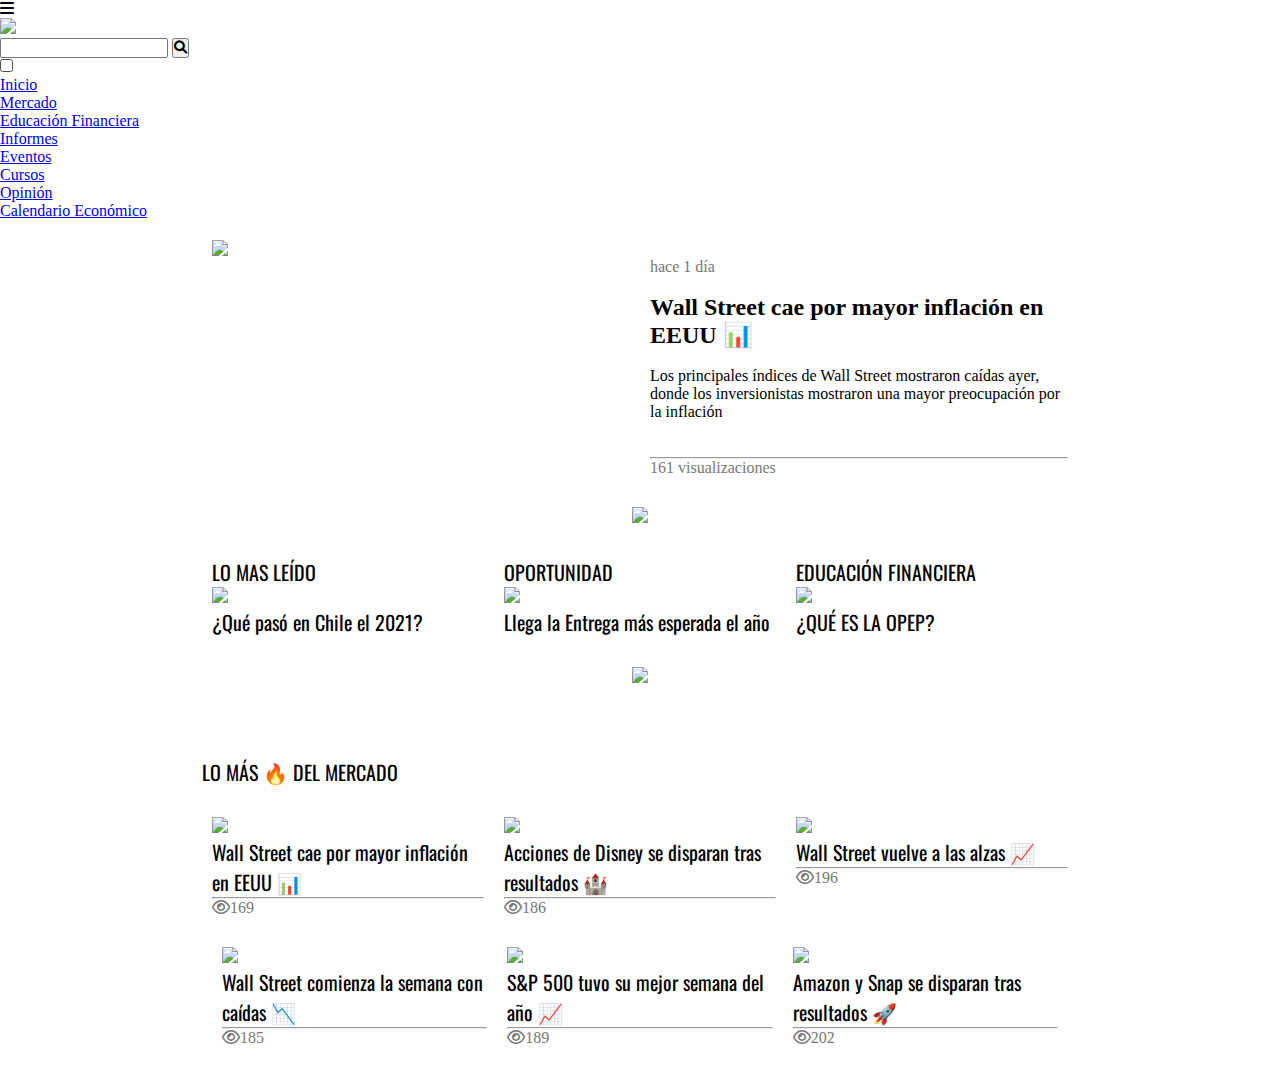
==== index.html @ f65482c6 "Add files via upload" ====
<!DOCTYPE html>
<html>
<head>
	<meta charset="utf-8">
	<meta name="viewport" content="width=device-width, initial-scale=1">
	<title>
		Gestion
	</title>
	<link rel="stylesheet" href="https://cdnjs.cloudflare.com/ajax/libs/font-awesome/6.0.0-beta3/css/all.min.css">
	<link rel="stylesheet" type="text/css" href="estilos.css">
	<link rel="stylesheet" type="text/css" href="menu.css">

	<link href="https://fonts.googleapis.com/css2?family=Oswald&display=swap" rel="stylesheet">
</head>
<body>
	<header>
		<div class="div_lbl">
			<label class="lbl_btn" for="btn-menu"><i class="fa fa-bars"></i></label>
		</div>
		<div class="div-logo">
			<img src="https://cdna.gestion.pe/resources/dist/gestion/images/logo.png">
      <form class="busqueda">
        <input type="search">
        <button type="submit"><i class="fa fa-search"></i></button>
      </form>
		</div>
		<input type="checkbox" id="btn-menu">
		<div class="div-nav">
			<nav class="menu">
				<ul class="menu_ul">
					<li class="active"><a href="#">Inicio</a></li>
					<li><a href="#">Mercado</a></li>
					<li><a href="#">Educación Financiera</a></li>
					<li><a href="#">Informes</a></li>
					<li><a href="#">Eventos</a></li>
					<li><a href="#">Cursos</a></li>
					<li><a href="#">Opinión</a></li>
					<li><a href="#">Calendario Económico</a></li>
				</ul>
			</nav>
		</div>
	</header>
	<main>
		<article>
			
			<div class="row">
				<div class="col">
					<img width="100%" src="https://static.wixstatic.com/media/5dfa69_34cb4f5d9fea472e97940c3ab1d9812a~mv2.jpeg/v1/fill/w_399,h_299,fp_0.50_0.50,q_90/5dfa69_34cb4f5d9fea472e97940c3ab1d9812a~mv2.webp">
				</div>
				<div class="col">
					<br>
					<p class="gris">hace 1 día</p>
					<br>
					<p style="font-size: 24px;"><b>Wall Street cae por mayor inflación en EEUU 📊</b></p>
					<br>
					<p>Los principales índices de Wall Street mostraron caídas ayer, donde los inversionistas mostraron una mayor preocupación por la inflación</p>
					<br>
					<br>
					<hr>
					<p class="gris">161 visualizaciones</p>
				</div>
			</div>

			<div class="row">
				<div>
					<img width="100%" src="https://static.wixstatic.com/media/5dfa69_dadb91e39b1d43ed9baf9ee74eb41362~mv2.png/v1/fill/w_724,h_181,al_c,lg_1,q_85/Banner%20blog%20FDO.webp">
				</div>
			</div>

			<div class="row">
				<div class="col">
					<p class="osw">LO MAS LEÍDO</p>
					<img width="100%" src="https://static.wixstatic.com/media/5dfa69_b1fd62e9c48b4e1bac01ada3b7b5491d~mv2.png/v1/fill/w_288,h_162,al_c,q_85,usm_0.66_1.00_0.01/YOUTUBE%20rewind.webp">
					<p class="osw">¿Qué pasó en Chile el 2021?</p>
				</div>
				<div class="col">
					<p class="osw">OPORTUNIDAD</p>
					<img width="100%" src="https://static.wixstatic.com/media/5dfa69_55038de431c24e208b220d84861a1851~mv2.png/v1/fill/w_288,h_162,al_c,q_85,usm_0.66_1.00_0.01/YOUTUBE%20-%20EDR-%201280x720.webp">
					<p class="osw">Llega la Entrega más esperada el año</p>
				</div>
				<div class="col">
					<p class="osw">EDUCACIÓN FINANCIERA</p>
					<img width="100%" src="https://static.wixstatic.com/media/5dfa69_eddefbd30e8b4152a7ed3097d92f9d13~mv2.jpeg/v1/fill/w_288,h_162,al_c,q_80,usm_0.66_1.00_0.01/mercado%20de%20petroleo.webp">
					<p class="osw">¿QUÉ ES LA OPEP?</p>
				</div>
			</div>

			<div class="row">
				<div>
					<img width="100%" src="https://static.wixstatic.com/media/5dfa69_98aa582efba14ac38237734c73738107~mv2.png/v1/fill/w_755,h_177,al_c,q_85,usm_0.66_1.00_0.01/BANNER%20INTRABLOG%20-.webp">
				</div>
			</div>

			<div class="row" style="justify-content: flex-start; margin-top: 50px;">
				<div>
					<p class="osw">LO MÁS 🔥 DEL MERCADO</p>
				</div>
			</div>
			
			<div class="row">
				<div class="col">
					<img width="100%" src="https://static.wixstatic.com/media/5dfa69_34cb4f5d9fea472e97940c3ab1d9812a~mv2.jpeg/v1/fill/w_292,h_165,fp_0.50_0.50,q_90/5dfa69_34cb4f5d9fea472e97940c3ab1d9812a~mv2.webp">
					<p class="osw">Wall Street cae por mayor inflación en EEUU 📊</p>
					<hr>
					<p class="gris"><i class="fa-regular fa-eye"></i>169</p>
				</div>
				<div class="col">
					<img width="100%" src="https://static.wixstatic.com/media/5dfa69_b110959d13e947afa4cb4bfaecf6063d~mv2.jpeg/v1/fill/w_292,h_165,fp_0.50_0.50,q_90/5dfa69_b110959d13e947afa4cb4bfaecf6063d~mv2.webp">
					<p class="osw">Acciones de Disney se disparan tras resultados 🏰</p>
					<hr>
					<p class="gris"><i class="fa-regular fa-eye"></i>186</p>
				</div>
				<div class="col">
					<img width="100%" src="https://static.wixstatic.com/media/5dfa69_28307bdc639c440ab90214fe5060a3a4~mv2.jpeg/v1/fill/w_292,h_165,fp_0.50_0.50,q_90/5dfa69_28307bdc639c440ab90214fe5060a3a4~mv2.webp">
					<p class="osw">Wall Street vuelve a las alzas 📈</p>
					<hr>
					<p class="gris"><i class="fa-regular fa-eye"></i>196</p>
				</div>

			<div class="row">
				<div class="col">
					<img width="100%" src="https://static.wixstatic.com/media/5dfa69_0551eca0ac4747359be9bf09e2c455bd~mv2.jpeg/v1/fill/w_292,h_165,fp_0.50_0.50,q_90/5dfa69_0551eca0ac4747359be9bf09e2c455bd~mv2.webp">
					<p class="osw">Wall Street comienza la semana con caídas 📉</p>
					<hr>
					<p class="gris"><i class="fa-regular fa-eye"></i>185</p>
				</div>
				<div class="col">
					<img width="100%" src="https://static.wixstatic.com/media/5dfa69_3018bd8679c9427a8e22e6d9bb215b93~mv2.jpeg/v1/fill/w_292,h_165,fp_0.50_0.50,q_90/5dfa69_3018bd8679c9427a8e22e6d9bb215b93~mv2.webp">
					<p class="osw">S&P 500 tuvo su mejor semana del año 📈 </p>
					<hr>
					<p class="gris"><i class="fa-regular fa-eye"></i>189</p>
				</div>
				<div class="col">
					<img width="100%" src="https://static.wixstatic.com/media/5dfa69_cb343d56adbc4df99f4ccbf54e531f46~mv2.jpeg/v1/fill/w_292,h_165,fp_0.50_0.50,q_90/5dfa69_cb343d56adbc4df99f4ccbf54e531f46~mv2.webp">
					<p class="osw">Amazon y Snap se disparan tras resultados 🚀</p>
					<hr>
					<p class="gris"><i class="fa-regular fa-eye"></i>202</p>
				</div>


		</article>
	</main>
	<section>
		<article>
			
		</article>
	</section>
	<footer>
		
	</footer>
</body>
</html>
---- estilos.css ----
*{
	margin: 0;
	padding: 0;
	font-family: Calibri;
}
.row {
  display: flex;
  flex-wrap: wrap;
  justify-content: center;
  padding: 10px;
}
.col {
  flex: 1 0 250px;
  padding: 10px;
}
main{

}
article{
	margin: 0 auto;
	width: 70%;
}
@media screen and (max-width: 600px){
	article{
		width: 100%;
	}
}
.osw{
	font-family: 'Oswald', sans-serif;
	font-size: 20px;
}
.gris{
	color:#777;
}
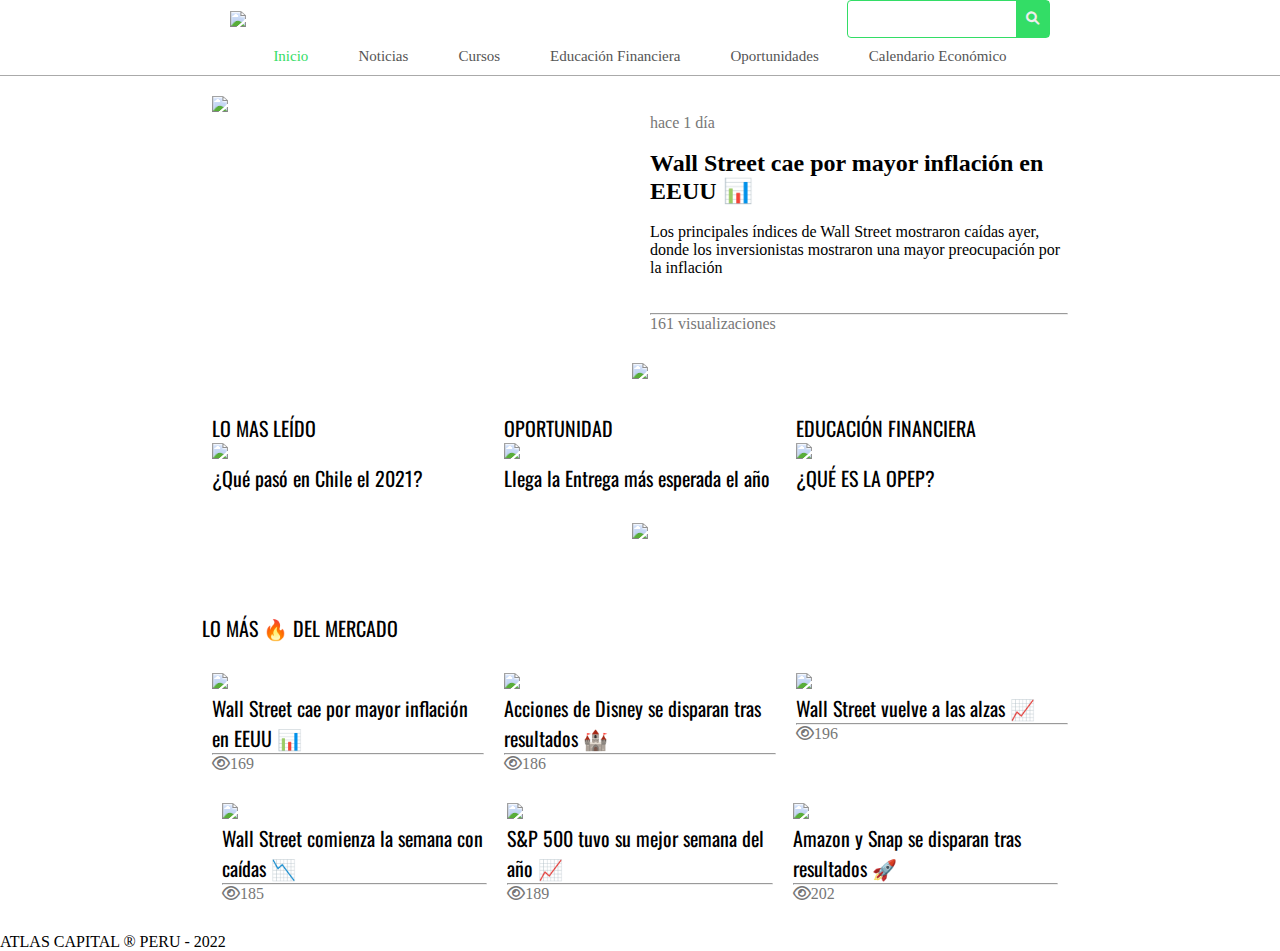
==== commit d9080771: "Update index.html" ====
--- a/index.html
+++ b/index.html
@@ -4,21 +4,22 @@
 	<meta charset="utf-8">
 	<meta name="viewport" content="width=device-width, initial-scale=1">
 	<title>
-		Gestion
+		Altas Capital
 	</title>
 	<link rel="stylesheet" href="https://cdnjs.cloudflare.com/ajax/libs/font-awesome/6.0.0-beta3/css/all.min.css">
 	<link rel="stylesheet" type="text/css" href="estilos.css">
 	<link rel="stylesheet" type="text/css" href="menu.css">
-
+	<link rel="shortcut icon" href="imagenes/icono.png">
 	<link href="https://fonts.googleapis.com/css2?family=Oswald&display=swap" rel="stylesheet">
 </head>
 <body>
+	<!-- ------------------------------------------------------------------------------------- -->
 	<header>
 		<div class="div_lbl">
 			<label class="lbl_btn" for="btn-menu"><i class="fa fa-bars"></i></label>
 		</div>
 		<div class="div-logo">
-			<img src="https://cdna.gestion.pe/resources/dist/gestion/images/logo.png">
+			<img width="100" src="imagenes/logo.png">
       <form class="busqueda">
         <input type="search">
         <button type="submit"><i class="fa fa-search"></i></button>
@@ -28,18 +29,17 @@
 		<div class="div-nav">
 			<nav class="menu">
 				<ul class="menu_ul">
-					<li class="active"><a href="#">Inicio</a></li>
-					<li><a href="#">Mercado</a></li>
-					<li><a href="#">Educación Financiera</a></li>
-					<li><a href="#">Informes</a></li>
-					<li><a href="#">Eventos</a></li>
-					<li><a href="#">Cursos</a></li>
-					<li><a href="#">Opinión</a></li>
-					<li><a href="#">Calendario Económico</a></li>
+					<li class="active"><a href="index.html">Inicio</a></li>
+					<li><a href="noticias.html">Noticias</a></li>
+					<li><a href="cursos.html">Cursos</a></li>
+					<li><a href="educacion.html">Educación Financiera</a></li>
+					<li><a href="oportunidades.html">Oportunidades</a></li>
+					<li><a href="calendario.html">Calendario Económico</a></li>
 				</ul>
 			</nav>
 		</div>
 	</header>
+	<!-- ------------------------------------------------------------------------------------- -->
 	<main>
 		<article>
 			
@@ -140,13 +140,15 @@
 
 		</article>
 	</main>
+
 	<section>
 		<article>
-			
+
 		</article>
 	</section>
+	
 	<footer>
-		
+		<p>ATLAS CAPITAL ® PERU - 2022</p>
 	</footer>
 </body>
-</html>+</html>
--- a/menu.css
+++ b/menu.css
@@ -0,0 +1,93 @@
+header{
+}
+.div-nav{
+  display: flex;
+  justify-content: center;
+	border-bottom: 1px solid #aaa;
+}
+.div-logo{
+	width: 64%;
+	margin: 0 auto;
+	display: flex;
+	justify-content: space-between;
+	align-items: center;
+}
+#btn-menu{
+	display: none;
+}
+.menu{
+	font-size: 15px;
+	display: flex;
+}
+.menu_ul{
+	display: flex;
+	text-align: center;
+	list-style: none;
+	padding: 0;
+}
+.menu_ul li a:hover{
+	color: #3d6;
+	transition: .6s;
+}
+.menu_ul li.active a{
+	color: #3d6;
+}
+.menu_ul li a{
+	text-decoration: none;
+	color: #555;
+	display: block;
+	padding: 10px 25px;
+}
+.lbl_btn{
+	padding:3px 10px;
+	font-size: 25px;
+	color: white;
+}
+.lbl_btn:hover{
+	cursor: pointer;
+	background-color: rgba(0,0,0,.3);
+}
+.div_lbl{
+	display: none;
+	background-color: #3d6;
+	justify-content: center;
+}
+@media screen and (max-width: 768px){
+	.div_lbl{
+		display: flex;
+	}
+	.menu_ul{
+		flex-direction: column;
+		width: 100%;
+	}
+	.menu{
+		position: fixed;
+		width: 100%;
+		top: -100vh;
+		transition: all .5s;
+		background-color: rgba(255, 255, 255, .9);
+	}
+	.busqueda{
+		display: none;
+	}
+	.div-logo{
+		justify-content: center;
+	}
+	#btn-menu:checked ~ .div-nav .menu{
+		top: 35px;
+	}
+}
+.busqueda{
+	border: 1px solid #3d6;
+	border-radius: 4px;
+}
+.busqueda input{
+	border: none;
+	outline: 0;
+}
+.busqueda button{
+	background-color: #3d6;
+	color: #eee;
+	padding: 10px;
+	border:none;
+}